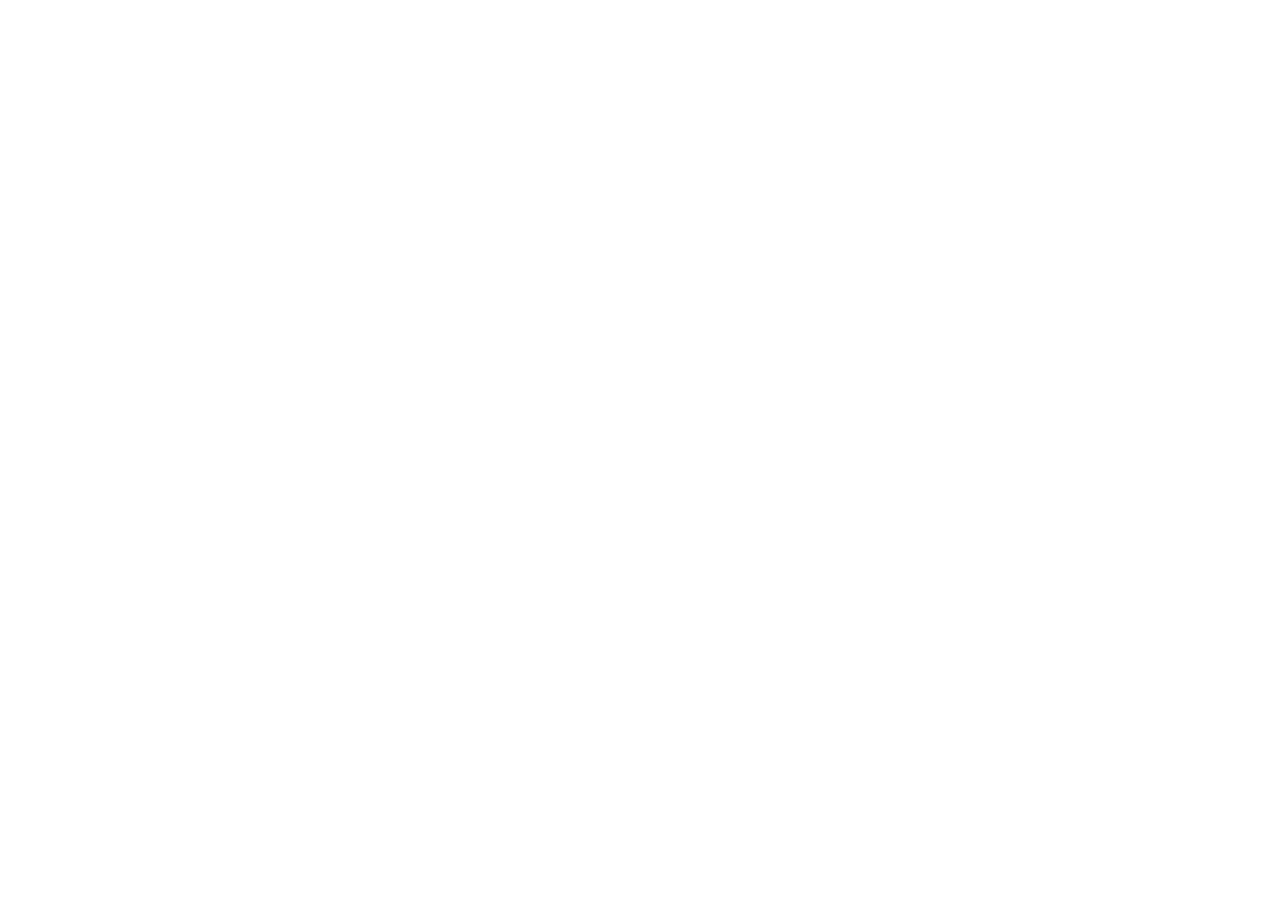
==== index.html @ dc000bd4 "did logic of box in js and made basic structure in html" ====
<!DOCTYPE html>
<html lang="en">
    <head>
        <meta charset="UTF-8" />
        <meta name="viewport" content="width=device-width, initial-scale=1, viewport-fit=cover" />

        <title>L Lawlight</title>

        <link href="https://fonts.googleapis.com/css2?family=Special+Elite&family=UnifrakturMaguntia&display=swap" rel="stylesheet" />

        <link rel="stylesheet" href="style.css" />

    </head>
</html>
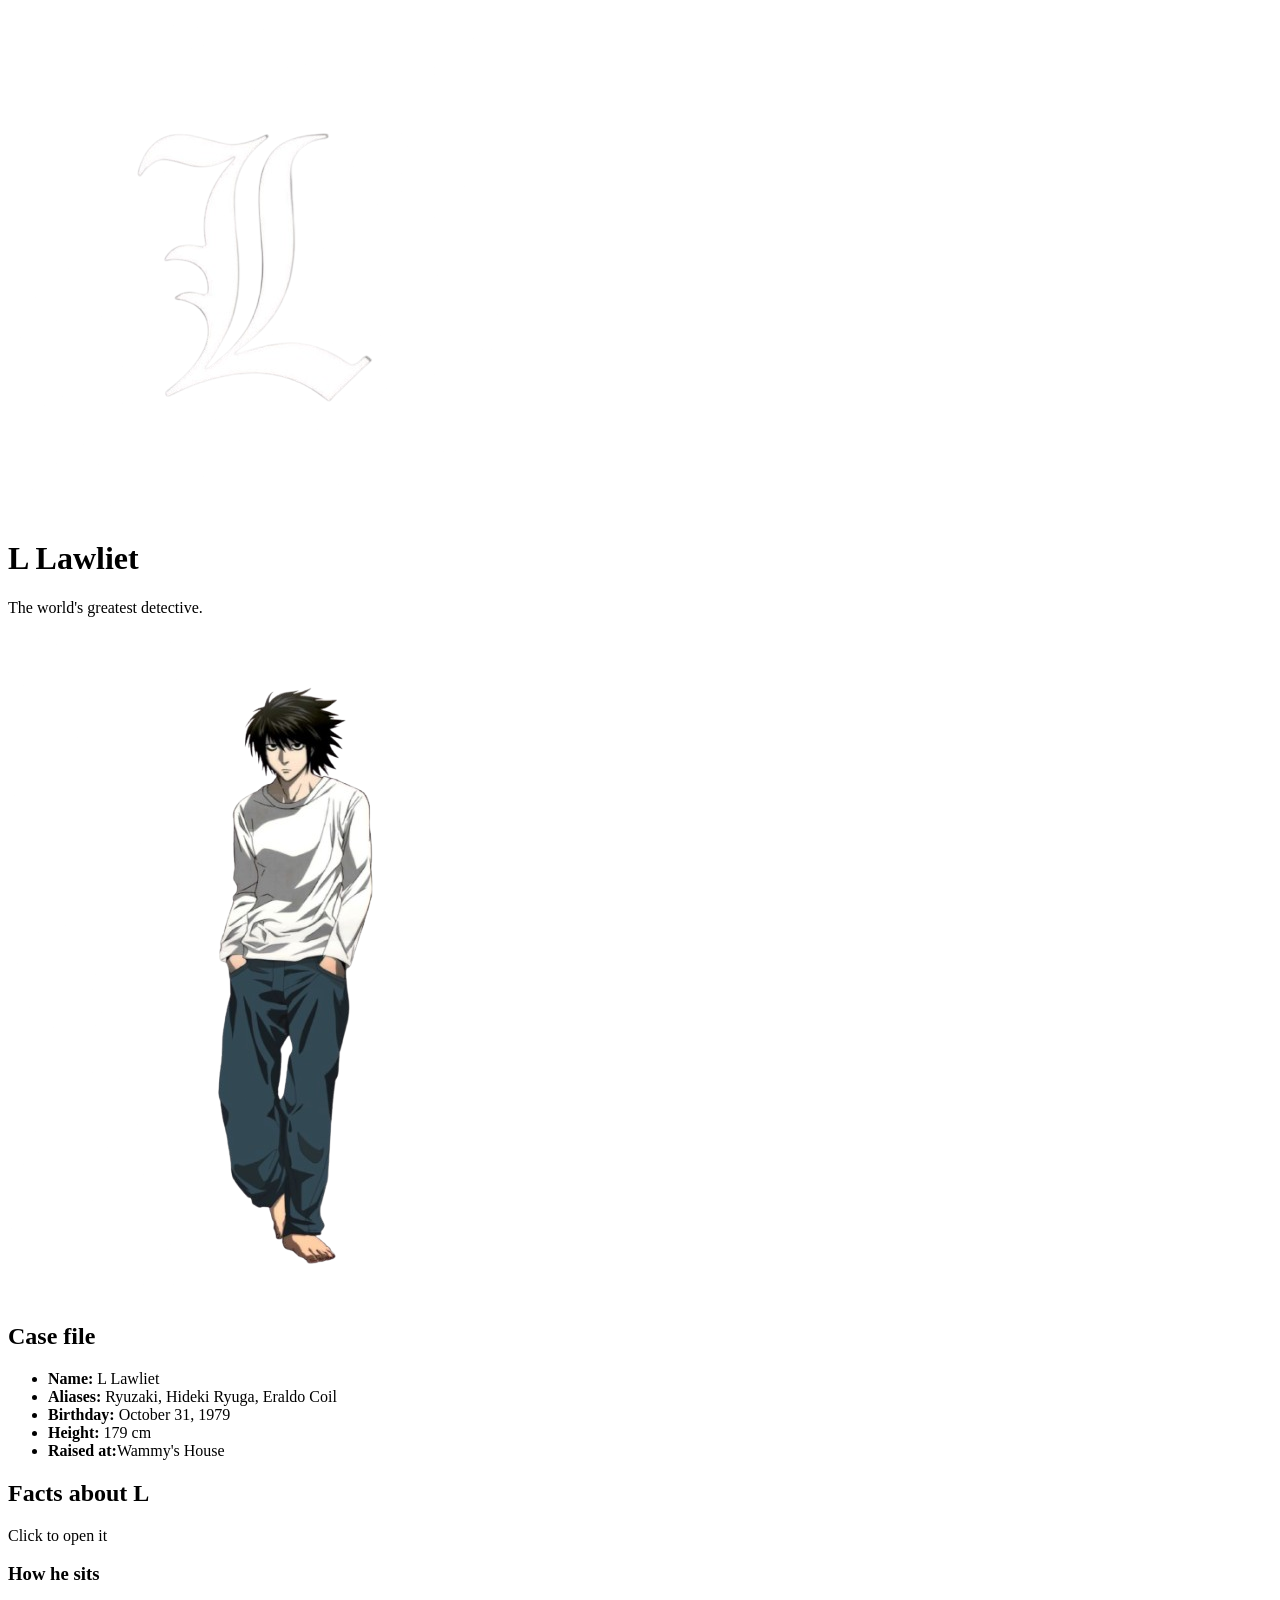
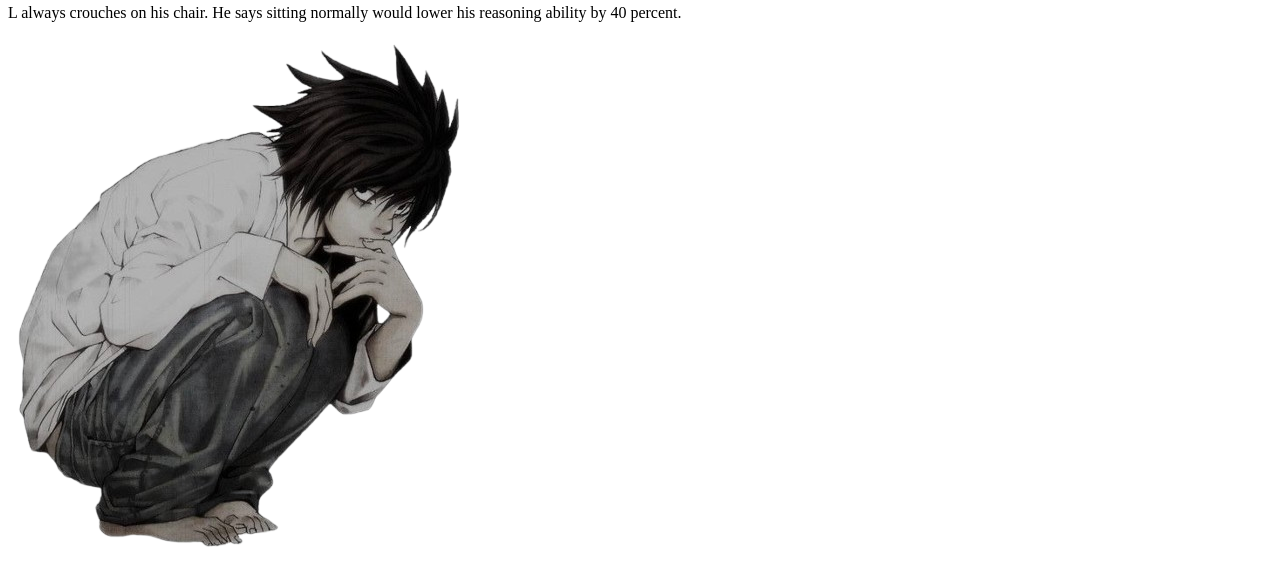
==== commit 3bcb2ca4: "figuring out why bg image is not showing all others are" ====
--- a/index.html
+++ b/index.html
@@ -11,4 +11,44 @@
         <link rel="stylesheet" href="style.css" />
 
     </head>
+<body>
+
+    <header>
+    <img class="logo" src="assets/logo.png" alt="L logo" />
+
+    </body>
+
+    <h1>L Lawliet</h1>
+    <p>The world's greatest detective.</p>
+    <img class="Image" src="assets/l_stand.png" alt="L"/>
+    </header>
+
+    <section>
+        <h2>Case file</h2>
+        <ul>
+
+        <li><b>Name:</b> L Lawliet</li>
+        <li><b>Aliases:</b> Ryuzaki, Hideki Ryuga, Eraldo Coil</li>
+        <li><b>Birthday:</b> October 31, 1979</li>
+        <li><b>Height:</b> 179 cm</li>
+        <li><b>Raised at:</b>Wammy's House</li>
+      
+        </ul>
+    </section>
+
+    <section>
+        <h2>Facts about L</h2>
+        <p>Click to open it</p>
+
+        <div class="fact">
+
+        <h3>How he sits</h3>
+        <p class="hidden-text">L always crouches on his chair. He says sitting normally would lower his reasoning ability by 40 percent.</p>
+        <img class="hidden-text" src="assets/l_sit.png" alt="L crouching" />
+        </div>
+    </section>
+
+
+<script src="script.js"></script>
+</body>
 </html>
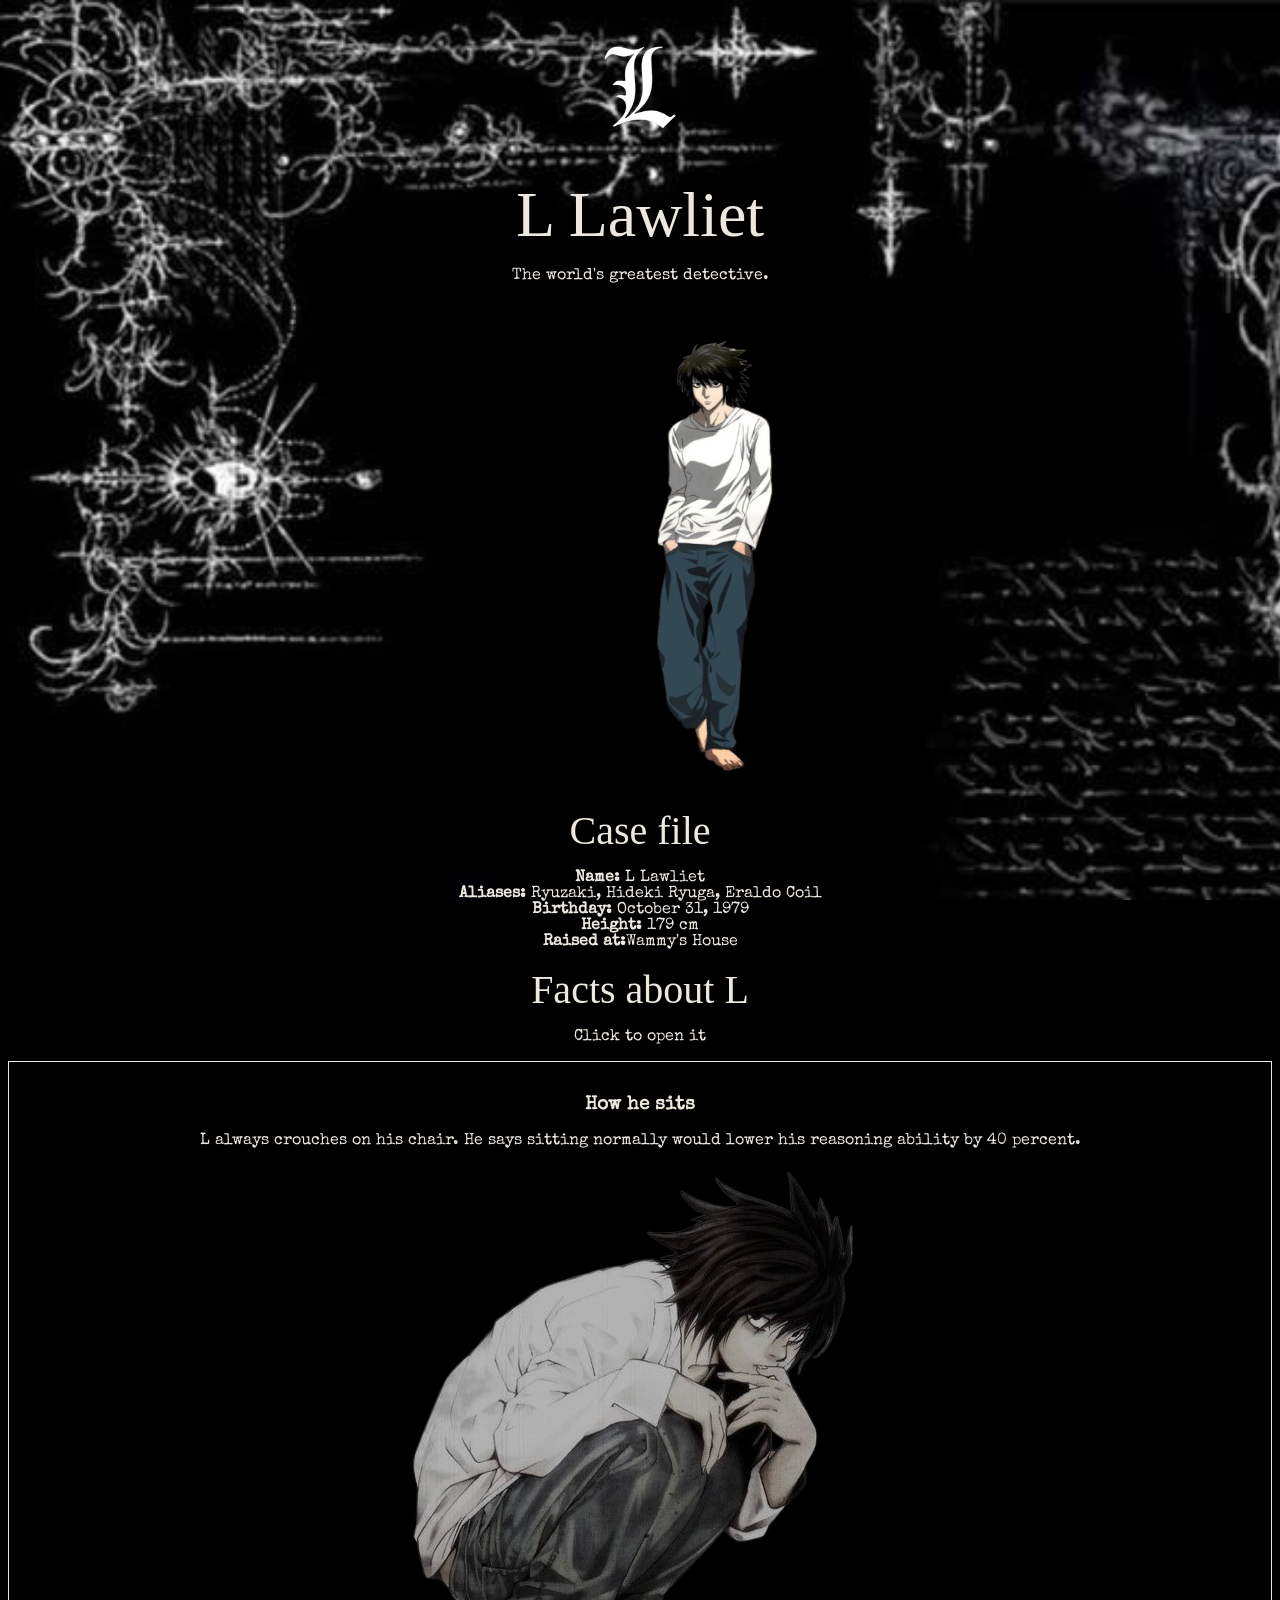
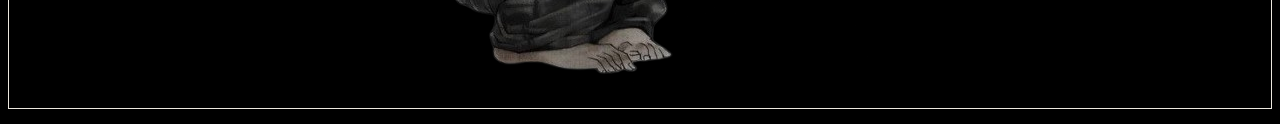
==== commit bae4f346: "issue was typo in file name lol" ====
--- a/index.html
+++ b/index.html
@@ -8,7 +8,7 @@
 
         <link href="https://fonts.googleapis.com/css2?family=Special+Elite&family=UnifrakturMaguntia&display=swap" rel="stylesheet" />
 
-        <link rel="stylesheet" href="style.css" />
+        <link rel="stylesheet" href="style.css">
 
     </head>
 <body>
--- a/style.css
+++ b/style.css
@@ -0,0 +1,59 @@
+body{
+    background-color: black;
+    background-image: url("assets/darkbg.jpg");
+    background-size: cover;
+    background-attachment: fixed;
+
+
+    font-family: "Special Elite", monospace;
+    font-size: medium;
+    text-align: center;
+    color: #ece8df;
+    
+
+}
+
+.logo {
+    width: 150px;
+    text-align: center;
+}
+
+h1, h2 {
+    font-family: "UnifrakturMaguntia", serif;
+    font-weight: normal;
+}
+
+h1 { font-size: 64px;
+    margin: 10px 0;
+}
+
+h2 { font-size: 40px; 
+    margin: 5px;
+}
+
+a { color: #ece8df; }
+
+
+.Image {
+    width: 280px;
+    max-width: 80%;
+}
+
+
+
+ul {
+  list-style: none;
+  padding: 0;
+}
+
+.fact{
+    border: 1px solid #ece8df;
+  padding: 15px;
+  margin: 15px 0;
+  cursor: pointer;
+}
+
+.fact:hover{
+    background-color: #1c1c1c;
+}
+.fact.open .hidden-text { display: block; }
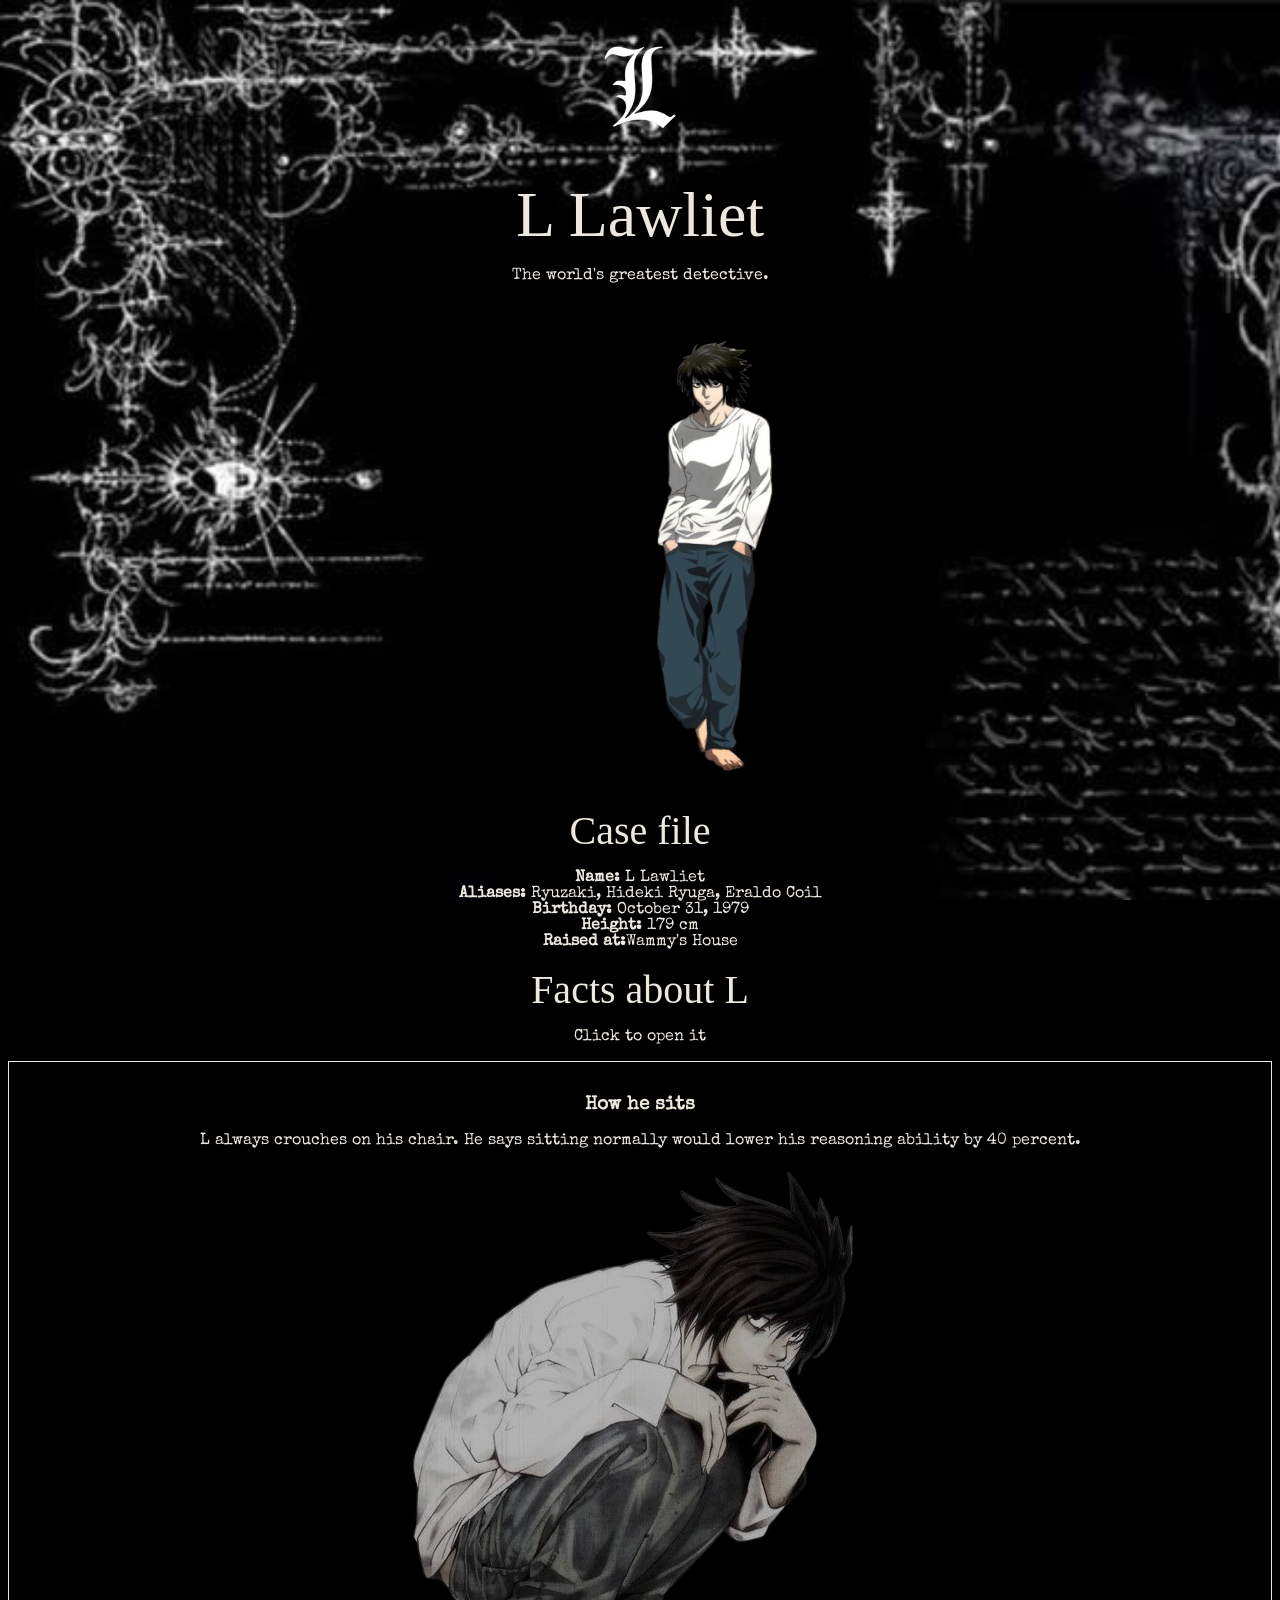
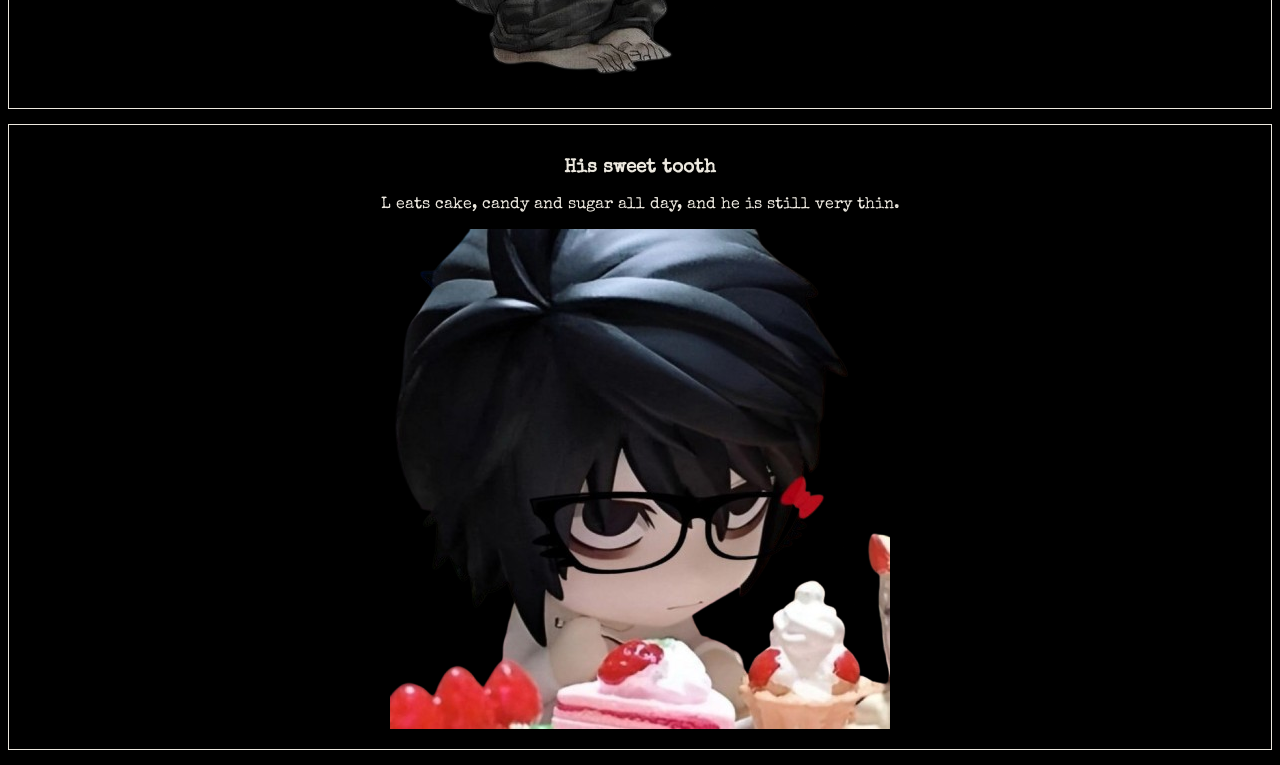
==== commit 8d8afbf4: "finished fact" ====
--- a/index.html
+++ b/index.html
@@ -41,12 +41,21 @@
         <p>Click to open it</p>
 
         <div class="fact">
-
         <h3>How he sits</h3>
         <p class="hidden-text">L always crouches on his chair. He says sitting normally would lower his reasoning ability by 40 percent.</p>
         <img class="hidden-text" src="assets/l_sit.png" alt="L crouching" />
         </div>
+
+<div class="fact">
+    <h3>His sweet tooth</h3>
+    <p class="hidden-text">L eats cake, candy and sugar all day, and he is still very thin.</p>
+    <img class="hidden-text" src="assets/l_cake.png" alt="L cake" />
+    
+</div>
+
+
     </section>
+
 
 
 <script src="script.js"></script>
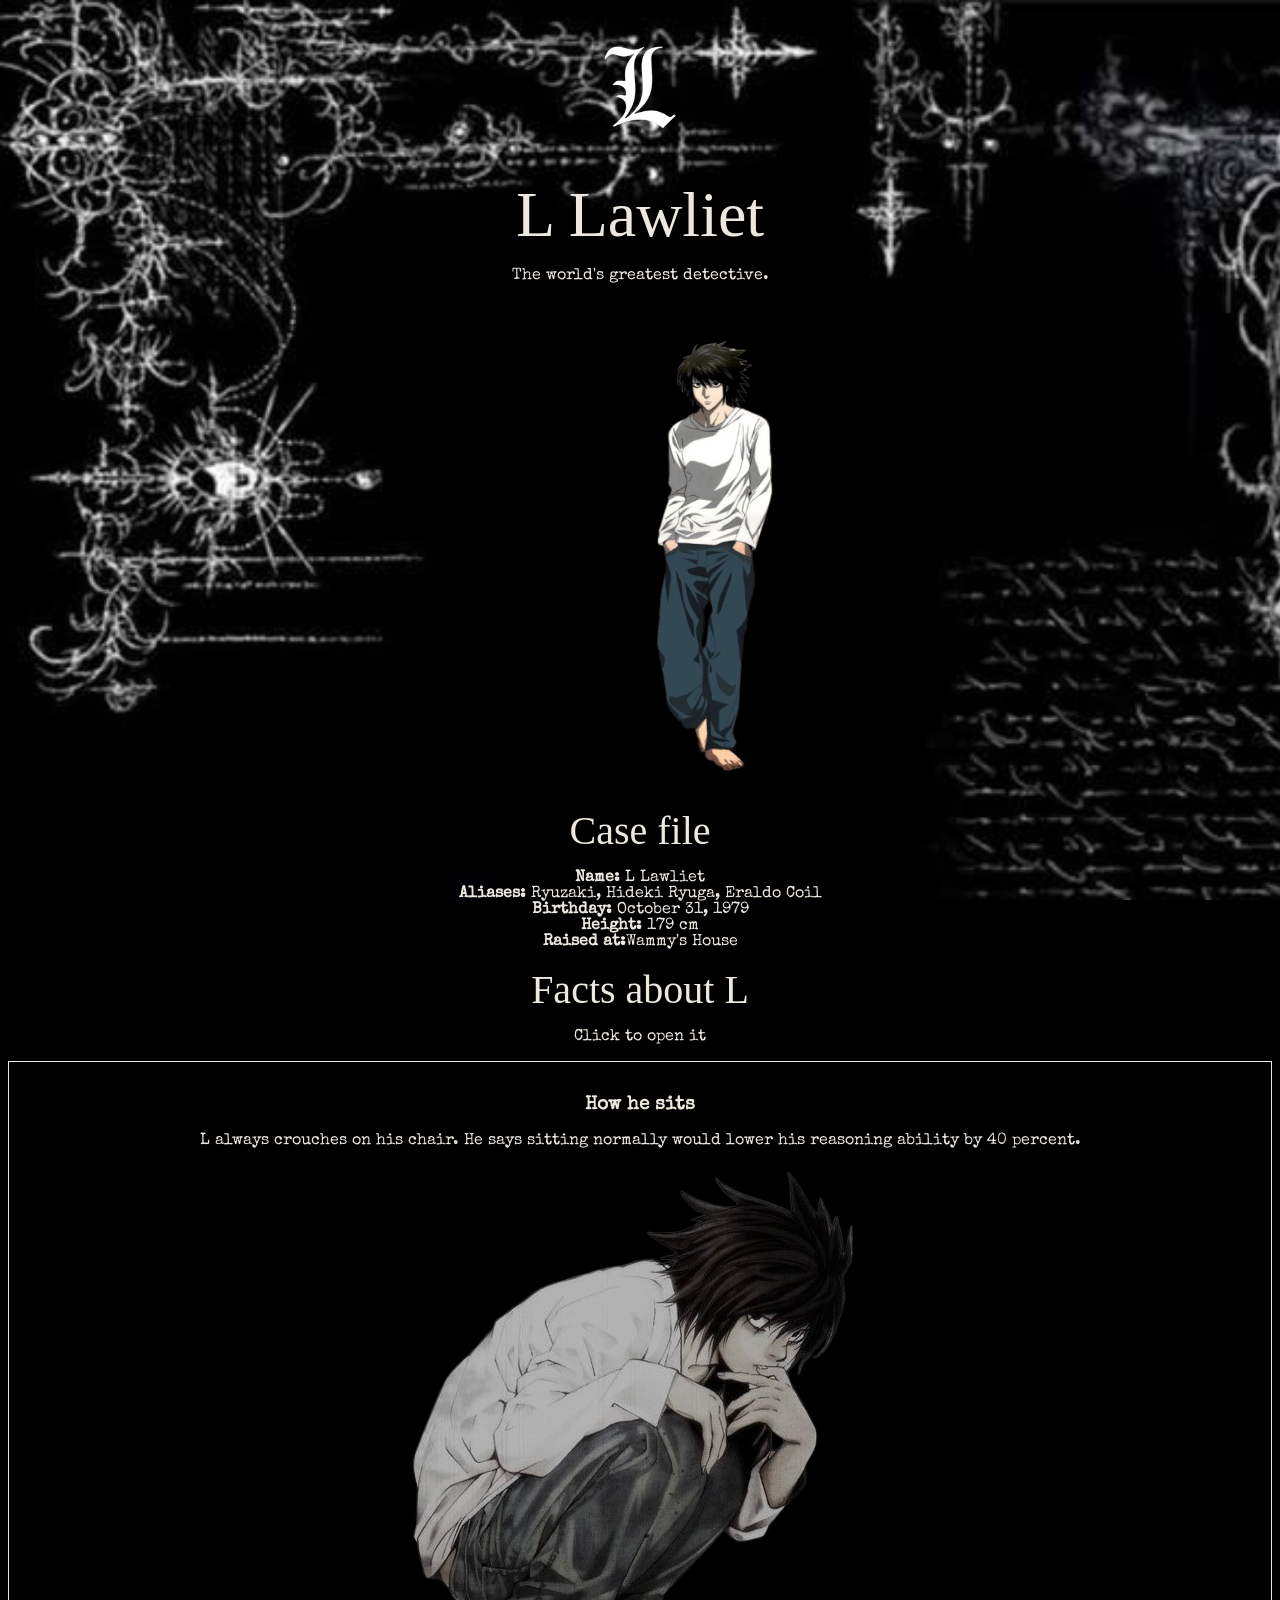
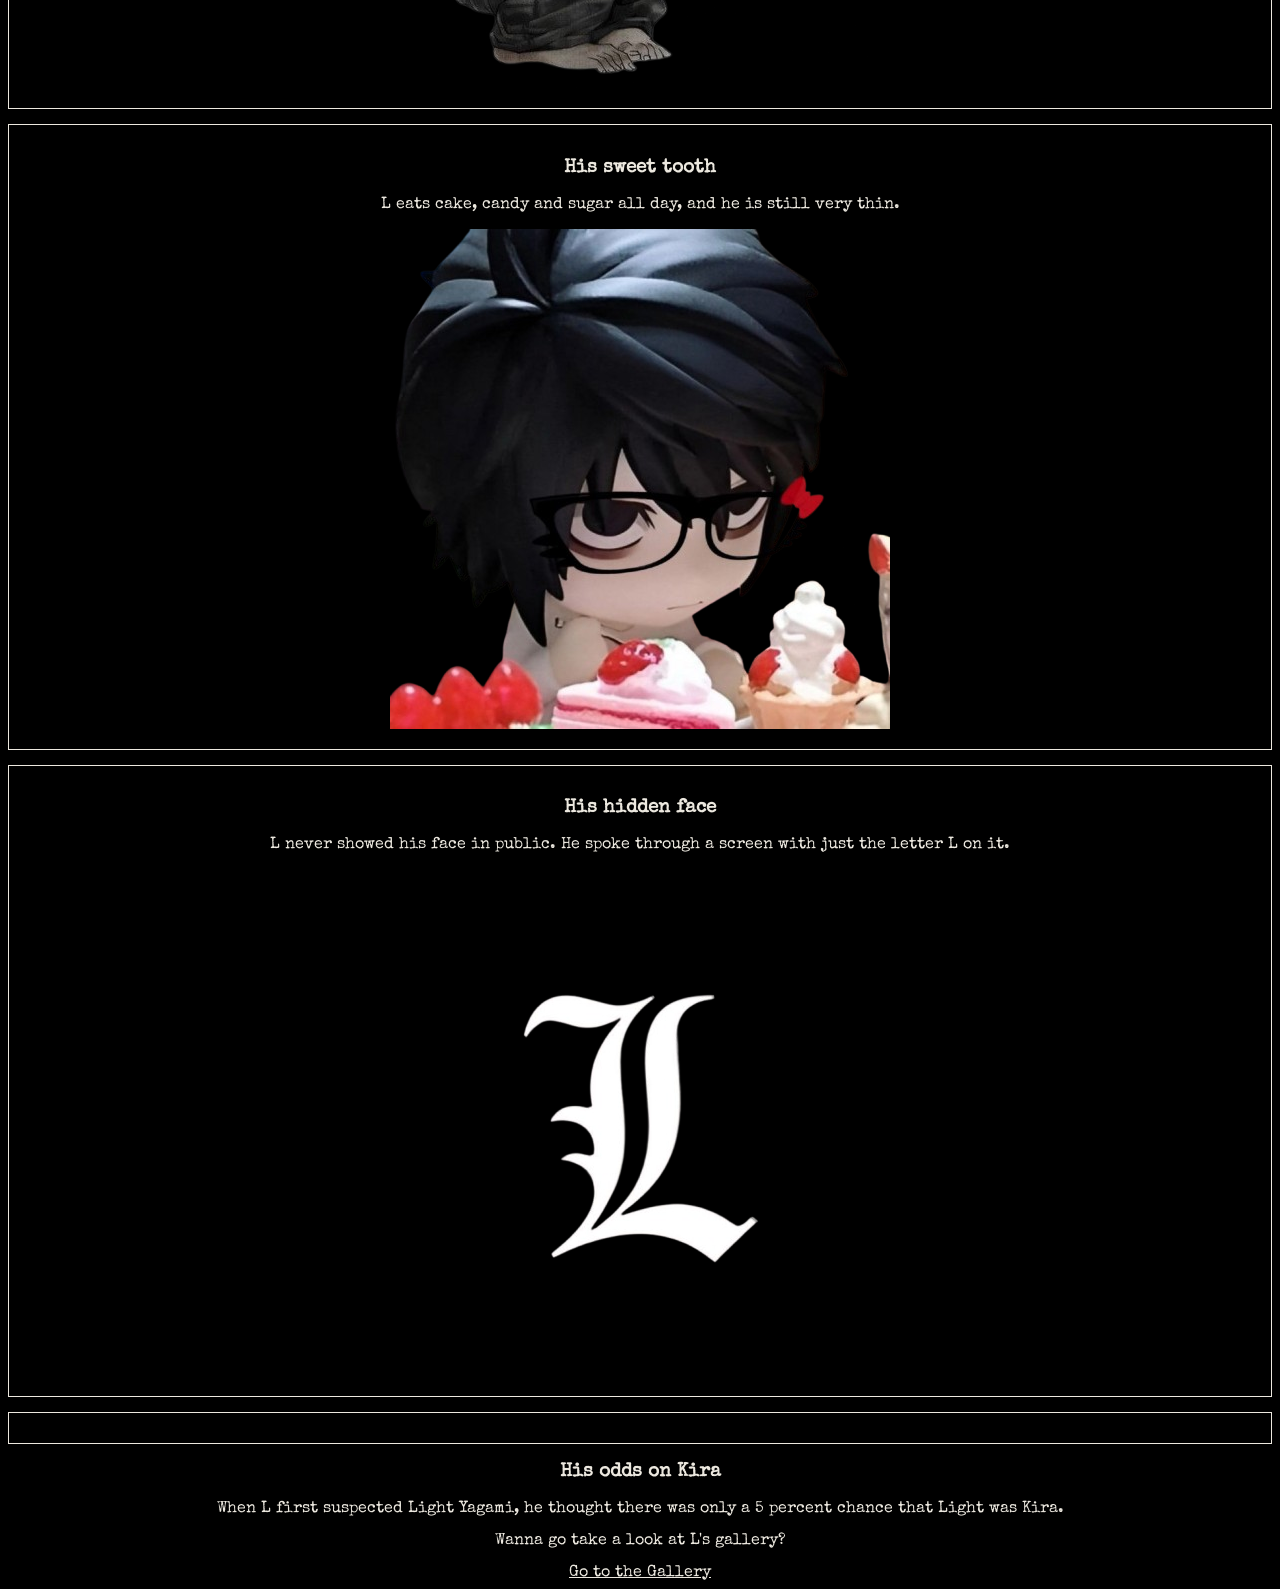
==== commit 75768dd2: "finished all pictures for gallery" ====
--- a/index.html
+++ b/index.html
@@ -53,10 +53,23 @@
     
 </div>
 
+<div class="fact">
+   <h3>His hidden face</h3> 
+   <p class="hidden-text">L never showed his face in public. He spoke through a screen with just the letter L on it.</p>
+   <img class="hidden-text" src="assets/logo.png" alt="logo" />
+</div>
 
+
+<div class="fact"></div>
+<h3>His odds on Kira</h3>
+<p class="hidden-text">When L first suspected Light Yagami, he thought there was only a 5 percent chance that Light was Kira.</p>
+</div>
     </section>
 
 
+    <p>Wanna go take a look at L's gallery?</p>
+    <a href="gallery.html">Go to the Gallery</a>
+  
 
 <script src="script.js"></script>
 </body>
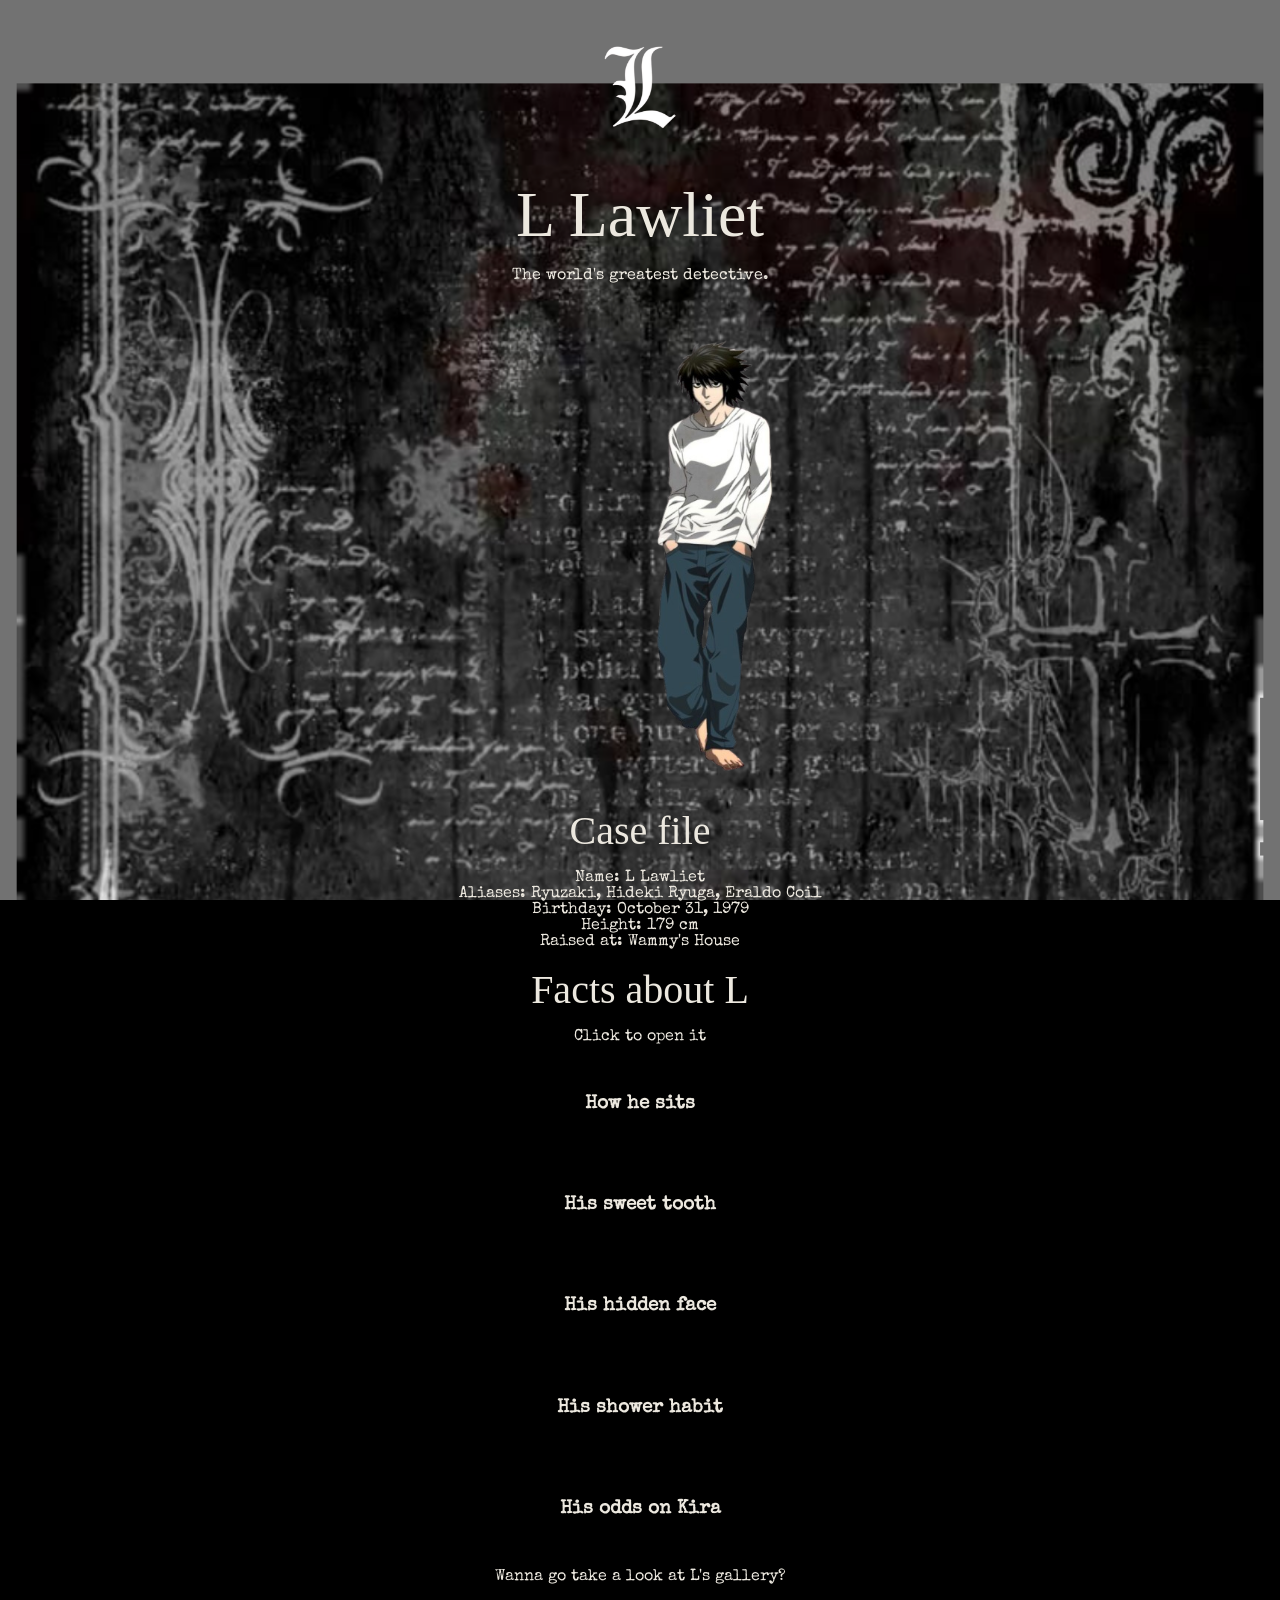
==== commit fe287719: "openable box" ====
--- a/index.html
+++ b/index.html
@@ -27,11 +27,11 @@
         <h2>Case file</h2>
         <ul>
 
-        <li><b>Name:</b> L Lawliet</li>
-        <li><b>Aliases:</b> Ryuzaki, Hideki Ryuga, Eraldo Coil</li>
-        <li><b>Birthday:</b> October 31, 1979</li>
-        <li><b>Height:</b> 179 cm</li>
-        <li><b>Raised at:</b>Wammy's House</li>
+        <li>Name:  L Lawliet</li>
+        <li>Aliases:  Ryuzaki, Hideki Ryuga, Eraldo Coil</li>
+        <li>Birthday:  October 31, 1979</li>
+        <li>Height:  179 cm</li>
+        <li> Raised at:  Wammy's House</li>
       
         </ul>
     </section>
@@ -60,13 +60,23 @@
 </div>
 
 
-<div class="fact"></div>
+<div class="fact">
+<h3>His shower habit</h3>
+<p class="hidden-text">L bathes in a human sized washing machina acc to the manga</p>
+<img class="hidden-text" src="assets/l bath.jpg" alt="bath" />
+</div>
+
+
+
+<div class="fact">
 <h3>His odds on Kira</h3>
 <p class="hidden-text">When L first suspected Light Yagami, he thought there was only a 5 percent chance that Light was Kira.</p>
+<img class="hidden-text" src="assets/look.jpg" alt="suspect" />
 </div>
-    </section>
 
 
+
+    </section>
     <p>Wanna go take a look at L's gallery?</p>
     <a href="gallery.html">Go to the Gallery</a>
   
--- a/style.css
+++ b/style.css
@@ -1,6 +1,6 @@
 body{
     background-color: black;
-    background-image: url("assets/darkbg.jpg");
+    background-image: url("assets/l\ bg.png");
     background-size: cover;
     background-attachment: fixed;
 
@@ -47,13 +47,16 @@
 }
 
 .fact{
-    border: 1px solid #ece8df;
+  order: 2px solid #ece8df;
   padding: 15px;
   margin: 15px 0;
   cursor: pointer;
 }
 
-.fact:hover{
-    background-color: #1c1c1c;
+.fact .hidden-text {
+    display: none;
 }
-.fact.open .hidden-text { display: block; }
+
+.fact.open .hidden-text{
+display: block;
+}
